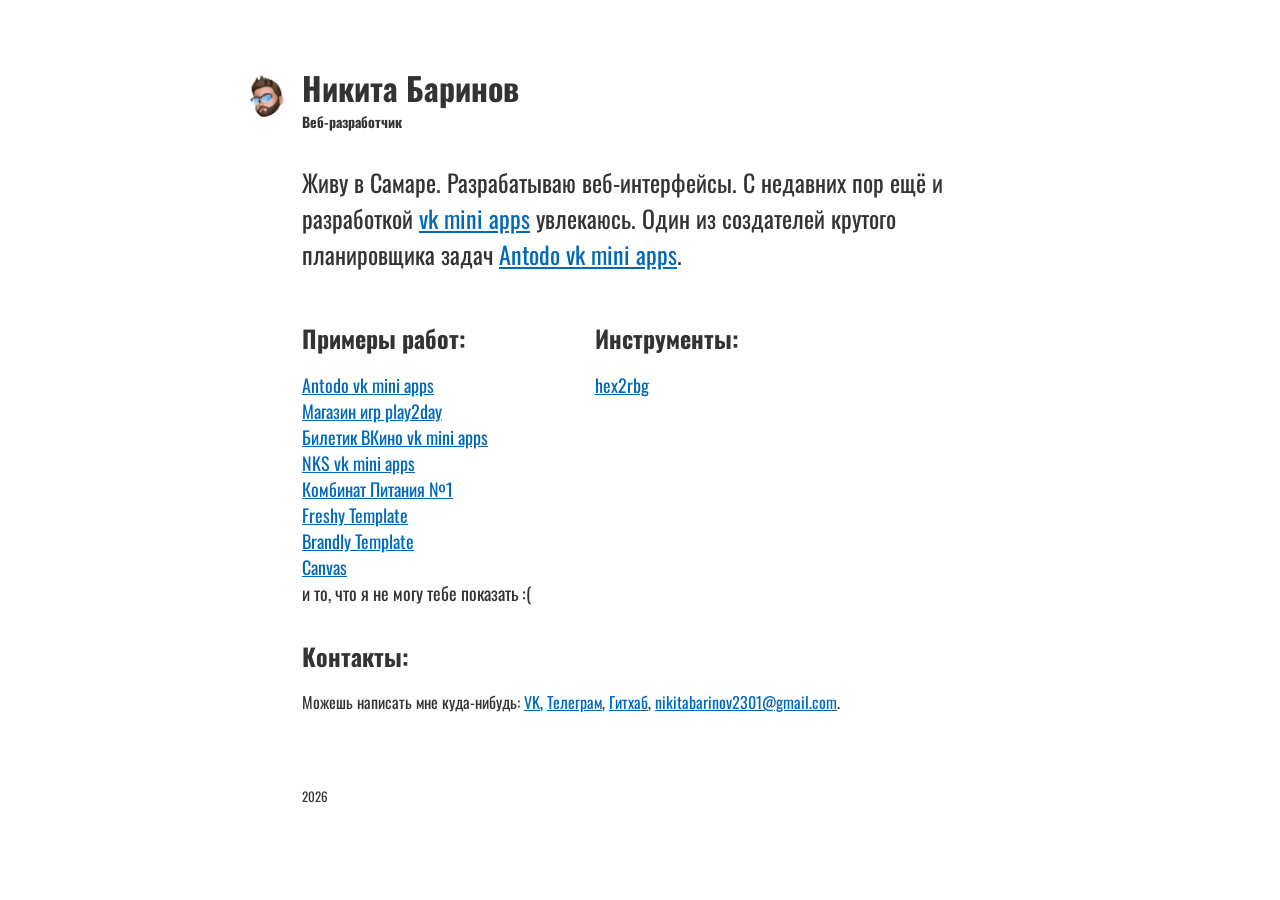
==== index.html @ b360a115 "add rel nofollow" ====
<!DOCTYPE html>
<html lang="ru">
<head>
	<meta charset="UTF-8">
	<meta name="viewport" content="width=device-width, initial-scale=1.0">
	<meta http-equiv="X-UA-Compatible" content="ie=edge">
	<meta name="description" content="Никита Баринов – веб-разработчик" />
  	<title>Никита Баринов, Веб-разработчик</title>
  	<link rel="stylesheet" href="style.css">
</head>
<body>
	<header class="header">
		<h1 class="header__title">
			<img src="./logo.jpeg" alt="Никита Баринов, аватар" class="header__avatar" />
			<div class="header__title-wrapper">
				Никита Баринов
				<span class="header__subtitle" id="position">Веб-раз<span id="egg">раб</span>отчик</span>
			</div>
		</h1>
	</header>

	<p class="about">
		Живу в Самаре. Разрабатываю веб-интерфейсы.
		С недавних пор ещё и разработкой <a href="https://vk.com/vkappsdev" target="_blank" rel="nofollow">vk mini apps</a> увлекаюсь.
		Один из создателей крутого планировщика задач <a href="https://vk.com/antodoapp" target="_blank" rel="nofollow">Antodo vk mini apps</a>.
	</p>

	<section class="portfolio">
		<div class="portfolio__column">
			<h2 class="title">Примеры работ:</h2>
			<ul>
				<li><a target="_blank" rel="nofollow" href="https://vk.com/app7020409">Antodo vk mini apps</a></li>
				<li><a target="_blank" rel="nofollow" href="https://p2d.ru">Магазин игр play2day</a></li>
				<li><a target="_blank" rel="nofollow" href="https://vk.com/app6824656">Билетик ВКино vk mini apps</a></li>
				<li><a target="_blank" rel="nofollow" href="https://vk.com/app6869703">NKS vk mini apps</a></li>
				<li><a target="_blank" rel="nofollow" href="http://комбинатномер1.рф/">Комбинат Питания №1</a></li>
				<li><a target="_blank" rel="nofollow" href="/freshy/">Freshy Template</a></li>
				<li><a target="_blank" rel="nofollow" href="/brandly/">Brandly Template</a></li>
				<li><a target="_blank" rel="nofollow" href="/canvas/">Canvas</a></li>
				<li>и то, что я не могу тебе показать :(</li>
			</ul>
		</div>

		<div class="portfolio__column">
			<h2 class="title">Инструменты:</h2>
			<ul>
				<li><a target="_blank" rel="nofollow" href="/hex2rgb/">hex2rbg</a></li>
			</ul>
		</div>
	</section>

	<div class="contact">
		<h2 class="title">Контакты:</h2>
		<p>
			Можешь написать мне куда-нибудь:
			<a target="_blank" rel="nofollow" href="https://vk.com/nbarinov23" title="Частенько туда захожу">VK</a>,
			<a target="_blank" rel="nofollow" href="https://teleg.run/nbarinov" title="Тут тоже онлайн бываю">Телеграм</a>,
			<a target="_blank" rel="nofollow" href="https://github.com/nbarinov" title="Можешь найти что-то интересное для себя">Гитхаб</a>,
			<a href="mailto:nikitabarinov2301@gmail.com" rel="nofollow" title="Жду твоего письма">nikitabarinov2301@gmail.com</a>.
		</p>
	</div>

	<footer class="footer">
		<p id="year">2017</p>
	</footer>

  	<script src="script.js"></script>
</body>
</html>
---- style.css ----
@import url('https://fonts.googleapis.com/css?family=Oswald&display=swap');

:root {
    --color-light-black: #333;
    --color-blue: #0067B9;
}

* {
    margin: 0;
    padding: 0;
    box-sizing: border-box;
}

body {
    max-width: 700px;
    margin-right: auto;
    margin-left: auto;
    padding-top: 32px;
    padding-right: 12px;
    padding-bottom: 32px;
    padding-left: 12px;

    font-family: 'Oswald', sans-serif;
    color: var(--color-light-black);
}

a {
    color: var(--color-blue);
}

ul {
    list-style: none;
}

li {
    font-size: 18px;
}

.header {
    margin-bottom: 32px;
}

.header__title {
    position: relative;

    display: flex;
    align-items: center;
}

.header__avatar {
    width: 56px;
    height: 56px;
    margin-right: 8px;

    border-radius: 50%;
}

.header__subtitle {
    display: block;

    font-size: 14px;
}

.header__subtitle span {
    transition: color 150ms ease-in;
}

.about {
    margin-bottom: 48px;
    font-size: 21px;
}

.title {
    margin-bottom: 16px;
}

.portfolio {
    display: flex;
    flex-direction: column;
    margin-bottom: 32px;
}

.portfolio__column {
    margin-right: 64px;
    margin-bottom: 16px;
}

.footer {
    margin-top: 72px;
    font-size: 13px;
}

@media (min-width: 507px) {
    .about {
        font-size: 24px;
    }
    
    .portfolio {
        flex-direction: row;
    }

    .portfolio__column {
        margin-bottom: 0;
    }
}

@media (min-width: 700px) {
    body {
        padding-top: 64px;
        padding-bottom: 64px;
    }
}

@media (min-width: 800px) {
    .header__avatar {
        position: absolute;
        top: 50%;
        left: -64px;
        transform: translateY(-50%);

        margin-right: 0;
    }
}
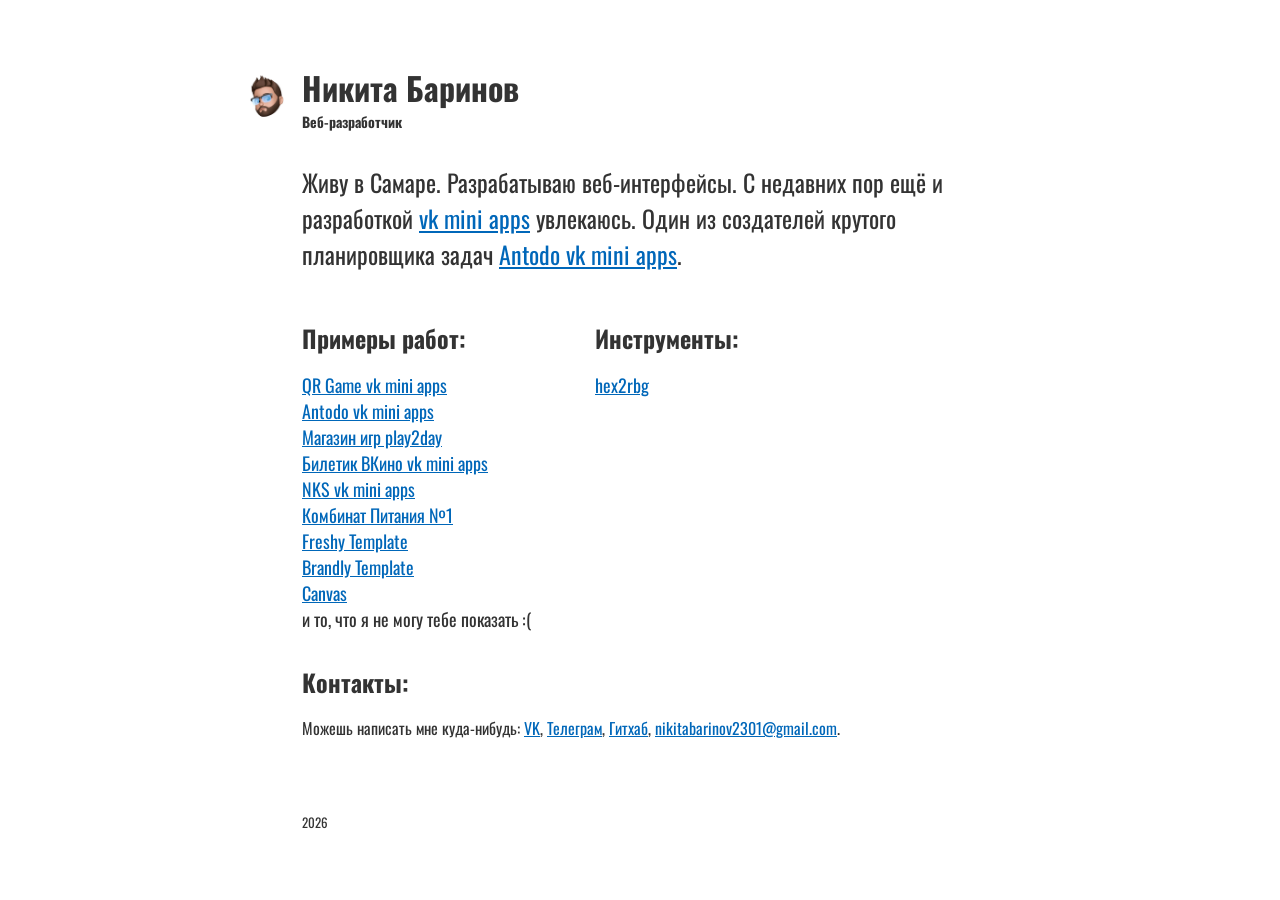
==== commit 2710624f: "add qr game link" ====
--- a/index.html
+++ b/index.html
@@ -21,22 +21,23 @@
 
 	<p class="about">
 		Живу в Самаре. Разрабатываю веб-интерфейсы.
-		С недавних пор ещё и разработкой <a href="https://vk.com/vkappsdev" target="_blank" rel="nofollow">vk mini apps</a> увлекаюсь.
-		Один из создателей крутого планировщика задач <a href="https://vk.com/antodoapp" target="_blank" rel="nofollow">Antodo vk mini apps</a>.
+		С недавних пор ещё и разработкой <a href="https://vk.com/vkappsdev" target="_blank" rel="noopener">vk mini apps</a> увлекаюсь.
+		Один из создателей крутого планировщика задач <a href="https://vk.com/antodoapp" target="_blank" rel="noopener">Antodo vk mini apps</a>.
 	</p>
 
 	<section class="portfolio">
 		<div class="portfolio__column">
 			<h2 class="title">Примеры работ:</h2>
 			<ul>
-				<li><a target="_blank" rel="nofollow" href="https://vk.com/app7020409">Antodo vk mini apps</a></li>
-				<li><a target="_blank" rel="nofollow" href="https://p2d.ru">Магазин игр play2day</a></li>
-				<li><a target="_blank" rel="nofollow" href="https://vk.com/app6824656">Билетик ВКино vk mini apps</a></li>
-				<li><a target="_blank" rel="nofollow" href="https://vk.com/app6869703">NKS vk mini apps</a></li>
-				<li><a target="_blank" rel="nofollow" href="http://комбинатномер1.рф/">Комбинат Питания №1</a></li>
-				<li><a target="_blank" rel="nofollow" href="/freshy/">Freshy Template</a></li>
-				<li><a target="_blank" rel="nofollow" href="/brandly/">Brandly Template</a></li>
-				<li><a target="_blank" rel="nofollow" href="/canvas/">Canvas</a></li>
+				<li><a target="_blank" rel="noopener" href="https://vk.com/qrick">QR Game vk mini apps</a></li>
+				<li><a target="_blank" rel="noopener" href="https://vk.com/antodoapp">Antodo vk mini apps</a></li>
+				<li><a target="_blank" rel="noopener" href="https://p2d.ru">Магазин игр play2day</a></li>
+				<li><a target="_blank" rel="noopener" href="https://vk.com/app6824656">Билетик ВКино vk mini apps</a></li>
+				<li><a target="_blank" rel="noopener" href="https://vk.com/app6869703">NKS vk mini apps</a></li>
+				<li><a target="_blank" rel="noopener" href="http://комбинатномер1.рф/">Комбинат Питания №1</a></li>
+				<li><a target="_blank" rel="noopener" href="/freshy/">Freshy Template</a></li>
+				<li><a target="_blank" rel="noopener" href="/brandly/">Brandly Template</a></li>
+				<li><a target="_blank" rel="noopener" href="/canvas/">Canvas</a></li>
 				<li>и то, что я не могу тебе показать :(</li>
 			</ul>
 		</div>
@@ -44,7 +45,7 @@
 		<div class="portfolio__column">
 			<h2 class="title">Инструменты:</h2>
 			<ul>
-				<li><a target="_blank" rel="nofollow" href="/hex2rgb/">hex2rbg</a></li>
+				<li><a target="_blank" rel="noopener" href="/hex2rgb/">hex2rbg</a></li>
 			</ul>
 		</div>
 	</section>
@@ -53,10 +54,10 @@
 		<h2 class="title">Контакты:</h2>
 		<p>
 			Можешь написать мне куда-нибудь:
-			<a target="_blank" rel="nofollow" href="https://vk.com/nbarinov23" title="Частенько туда захожу">VK</a>,
-			<a target="_blank" rel="nofollow" href="https://teleg.run/nbarinov" title="Тут тоже онлайн бываю">Телеграм</a>,
-			<a target="_blank" rel="nofollow" href="https://github.com/nbarinov" title="Можешь найти что-то интересное для себя">Гитхаб</a>,
-			<a href="mailto:nikitabarinov2301@gmail.com" rel="nofollow" title="Жду твоего письма">nikitabarinov2301@gmail.com</a>.
+			<a target="_blank" rel="noopener" href="https://vk.com/nbarinov23" title="Частенько туда захожу">VK</a>,
+			<a target="_blank" rel="noopener" href="https://teleg.run/nbarinov" title="Тут тоже онлайн бываю">Телеграм</a>,
+			<a target="_blank" rel="noopener" href="https://github.com/nbarinov" title="Можешь найти что-то интересное для себя">Гитхаб</a>,
+			<a href="mailto:nikitabarinov2301@gmail.com" rel="noopener" title="Жду твоего письма">nikitabarinov2301@gmail.com</a>.
 		</p>
 	</div>
 
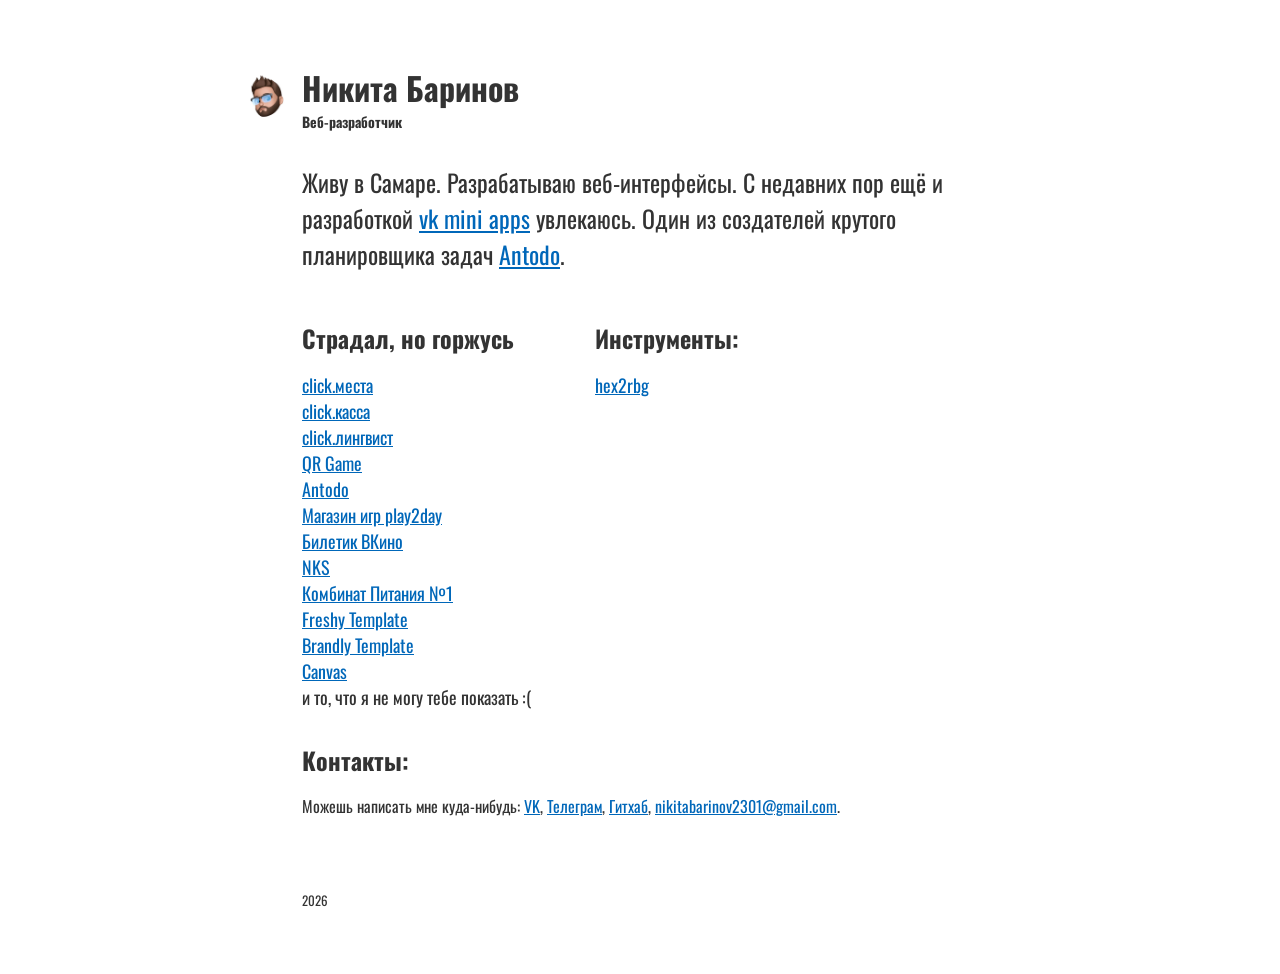
==== commit 93598856: "add new projects" ====
--- a/index.html
+++ b/index.html
@@ -22,18 +22,21 @@
 	<p class="about">
 		Живу в Самаре. Разрабатываю веб-интерфейсы.
 		С недавних пор ещё и разработкой <a href="https://vk.com/vkappsdev" target="_blank" rel="noopener">vk mini apps</a> увлекаюсь.
-		Один из создателей крутого планировщика задач <a href="https://vk.com/antodoapp" target="_blank" rel="noopener">Antodo vk mini apps</a>.
+		Один из создателей крутого планировщика задач <a href="https://vk.com/antodoapp" target="_blank" rel="noopener">Antodo</a>.
 	</p>
 
 	<section class="portfolio">
 		<div class="portfolio__column">
-			<h2 class="title">Примеры работ:</h2>
+			<h2 class="title">Страдал, но горжусь</h2>
 			<ul>
-				<li><a target="_blank" rel="noopener" href="https://vk.com/qrick">QR Game vk mini apps</a></li>
-				<li><a target="_blank" rel="noopener" href="https://vk.com/antodoapp">Antodo vk mini apps</a></li>
+				<li><a target="_blank" rel="noopener" href="https://vk.com/app7223537">click.места</a></li>
+				<li><a target="_blank" rel="noopener" href="https://vk.com/app7223538">click.касса</a></li>
+				<li><a target="_blank" rel="noopener" href="https://vk.com/app7247571">click.лингвист</a></li>
+				<li><a target="_blank" rel="noopener" href="https://vk.com/qrick">QR Game</a></li>
+				<li><a target="_blank" rel="noopener" href="https://vk.com/antodoapp">Antodo</a></li>
 				<li><a target="_blank" rel="noopener" href="https://p2d.ru">Магазин игр play2day</a></li>
-				<li><a target="_blank" rel="noopener" href="https://vk.com/app6824656">Билетик ВКино vk mini apps</a></li>
-				<li><a target="_blank" rel="noopener" href="https://vk.com/app6869703">NKS vk mini apps</a></li>
+				<li><a target="_blank" rel="noopener" href="https://vk.com/app6824656">Билетик ВКино</a></li>
+				<li><a target="_blank" rel="noopener" href="https://vk.com/app6869703">NKS</a></li>
 				<li><a target="_blank" rel="noopener" href="http://комбинатномер1.рф/">Комбинат Питания №1</a></li>
 				<li><a target="_blank" rel="noopener" href="/freshy/">Freshy Template</a></li>
 				<li><a target="_blank" rel="noopener" href="/brandly/">Brandly Template</a></li>
--- a/style.css
+++ b/style.css
@@ -90,6 +90,17 @@
     font-size: 13px;
 }
 
+@media (prefers-color-scheme: dark) {
+    body {
+        background-color: #1c1c1e;
+        color: #fefefe;
+    }
+
+    a {
+        color: #5fa9ee;
+    }
+}
+
 @media (min-width: 507px) {
     .about {
         font-size: 24px;
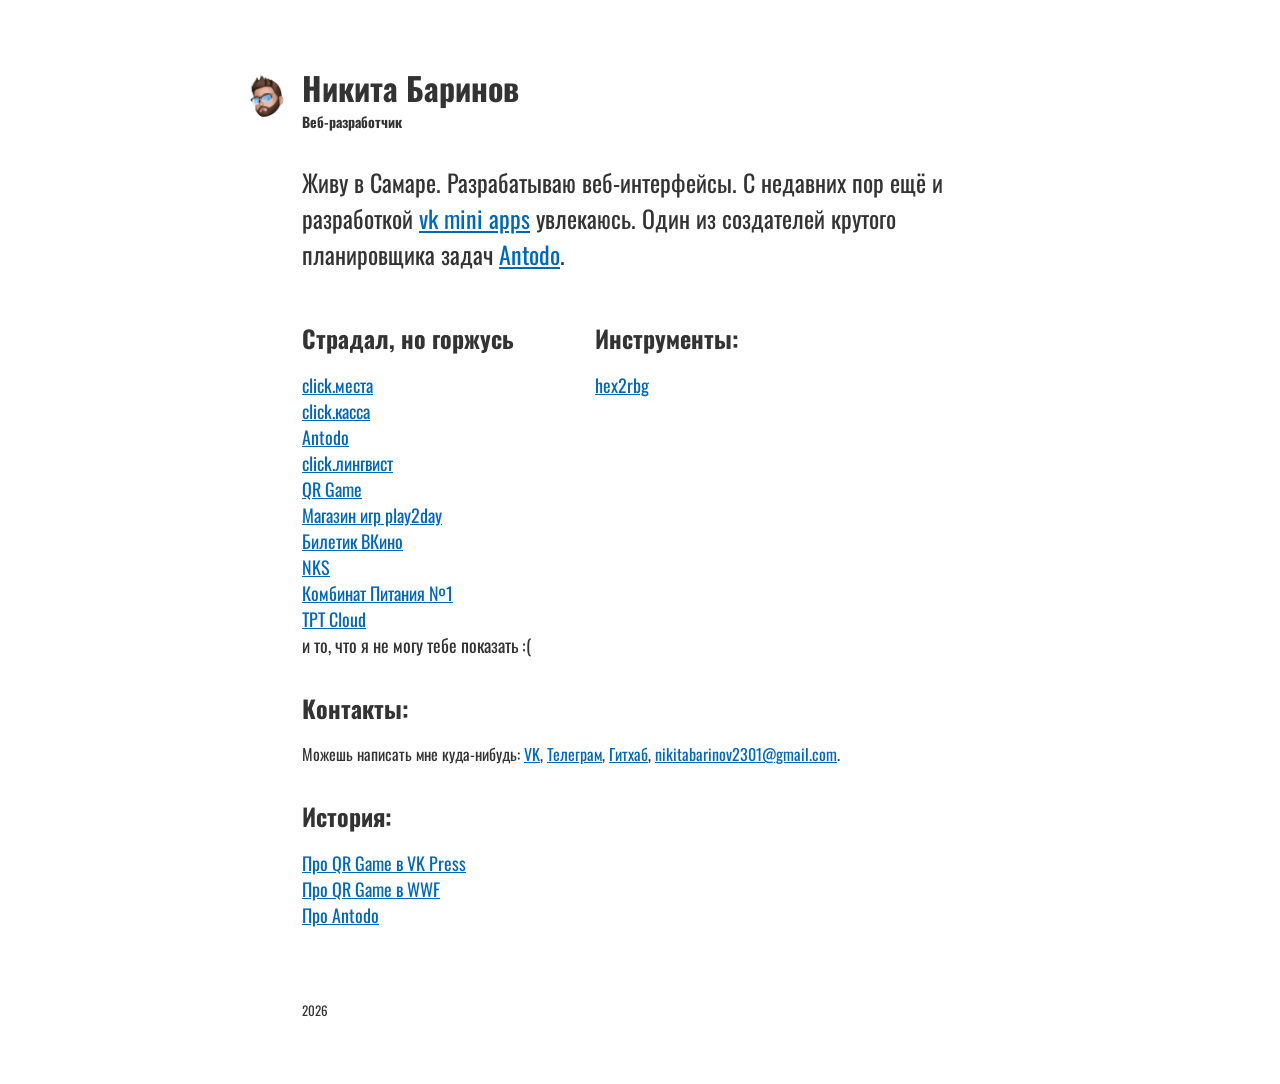
==== commit da2c224f: "change links; add history section" ====
--- a/index.html
+++ b/index.html
@@ -1,13 +1,15 @@
 <!DOCTYPE html>
 <html lang="ru">
+
 <head>
 	<meta charset="UTF-8">
 	<meta name="viewport" content="width=device-width, initial-scale=1.0">
 	<meta http-equiv="X-UA-Compatible" content="ie=edge">
 	<meta name="description" content="Никита Баринов – веб-разработчик" />
-  	<title>Никита Баринов, Веб-разработчик</title>
-  	<link rel="stylesheet" href="style.css">
+	<title>Никита Баринов, Веб-разработчик</title>
+	<link rel="stylesheet" href="style.css">
 </head>
+
 <body>
 	<header class="header">
 		<h1 class="header__title">
@@ -21,8 +23,10 @@
 
 	<p class="about">
 		Живу в Самаре. Разрабатываю веб-интерфейсы.
-		С недавних пор ещё и разработкой <a href="https://vk.com/vkappsdev" target="_blank" rel="noopener">vk mini apps</a> увлекаюсь.
-		Один из создателей крутого планировщика задач <a href="https://vk.com/antodoapp" target="_blank" rel="noopener">Antodo</a>.
+		С недавних пор ещё и разработкой <a href="https://vk.com/vkappsdev" target="_blank" rel="noopener">vk mini
+			apps</a> увлекаюсь.
+		Один из создателей крутого планировщика задач <a href="https://vk.com/antodoapp" target="_blank"
+			rel="noopener">Antodo</a>.
 	</p>
 
 	<section class="portfolio">
@@ -31,16 +35,14 @@
 			<ul>
 				<li><a target="_blank" rel="noopener" href="https://vk.com/app7223537">click.места</a></li>
 				<li><a target="_blank" rel="noopener" href="https://vk.com/app7223538">click.касса</a></li>
+				<li><a target="_blank" rel="noopener" href="https://vk.com/antodoapp">Antodo</a></li>
 				<li><a target="_blank" rel="noopener" href="https://vk.com/app7247571">click.лингвист</a></li>
 				<li><a target="_blank" rel="noopener" href="https://vk.com/qrick">QR Game</a></li>
-				<li><a target="_blank" rel="noopener" href="https://vk.com/antodoapp">Antodo</a></li>
 				<li><a target="_blank" rel="noopener" href="https://p2d.ru">Магазин игр play2day</a></li>
 				<li><a target="_blank" rel="noopener" href="https://vk.com/app6824656">Билетик ВКино</a></li>
 				<li><a target="_blank" rel="noopener" href="https://vk.com/app6869703">NKS</a></li>
 				<li><a target="_blank" rel="noopener" href="http://комбинатномер1.рф/">Комбинат Питания №1</a></li>
-				<li><a target="_blank" rel="noopener" href="/freshy/">Freshy Template</a></li>
-				<li><a target="_blank" rel="noopener" href="/brandly/">Brandly Template</a></li>
-				<li><a target="_blank" rel="noopener" href="/canvas/">Canvas</a></li>
+				<li><a target="_blank" rel="noopener" href="https://tptcloud.com">TPT Cloud</a></li>
 				<li>и то, что я не могу тебе показать :(</li>
 			</ul>
 		</div>
@@ -57,17 +59,36 @@
 		<h2 class="title">Контакты:</h2>
 		<p>
 			Можешь написать мне куда-нибудь:
-			<a target="_blank" rel="noopener" href="https://vk.com/nbarinov23" title="Частенько туда захожу">VK</a>,
-			<a target="_blank" rel="noopener" href="https://teleg.run/nbarinov" title="Тут тоже онлайн бываю">Телеграм</a>,
-			<a target="_blank" rel="noopener" href="https://github.com/nbarinov" title="Можешь найти что-то интересное для себя">Гитхаб</a>,
-			<a href="mailto:nikitabarinov2301@gmail.com" rel="noopener" title="Жду твоего письма">nikitabarinov2301@gmail.com</a>.
+			<a target="_blank" rel="noopener" href="https://vk.com/nbarinov23" title="Постоянно онлайн">VK</a>,
+			<a target="_blank" rel="noopener" href="https://teleg.run/nbarinov"
+				title="Тут тоже онлайн бываю">Телеграм</a>,
+			<a target="_blank" rel="noopener" href="https://github.com/nbarinov"
+				title="Можешь найти что-то интересное для себя">Гитхаб</a>,
+			<a href="mailto:nikitabarinov2301@gmail.com" rel="noopener"
+				title="Жду твоего письма">nikitabarinov2301@gmail.com</a>.
 		</p>
+	</div>
+
+	<div class="contact">
+		<h2 class="title">История:</h2>
+		<ul>
+			<li><a target="_blank" rel="noopener" href="https://vk.com/press/wwf-qr-game">Про QR Game в VK Press</a>
+			</li>
+			<li>
+				<a target="_blank" rel="noopener"
+					href="https://wwf.ru/resources/news/aktsii-i-meropriyatiya/prizyery-khakatona-vkontakte-razrabotali-dlya-wwf-igru-kvest-v-podderzhku-snezhnykh-barsov/">
+					Про QR Game в WWF
+				</a>
+			</li>
+			<li><a target="_blank" rel="noopener" href="https://vk.com/wall-1_392399">Про Antodo</a></li>
+		</ul>
 	</div>
 
 	<footer class="footer">
 		<p id="year">2017</p>
 	</footer>
 
-  	<script src="script.js"></script>
+	<script src="script.js"></script>
 </body>
-</html>
+
+</html>
--- a/style.css
+++ b/style.css
@@ -85,6 +85,10 @@
     margin-bottom: 16px;
 }
 
+.contact {
+    margin-bottom: 32px;
+}
+
 .footer {
     margin-top: 72px;
     font-size: 13px;
